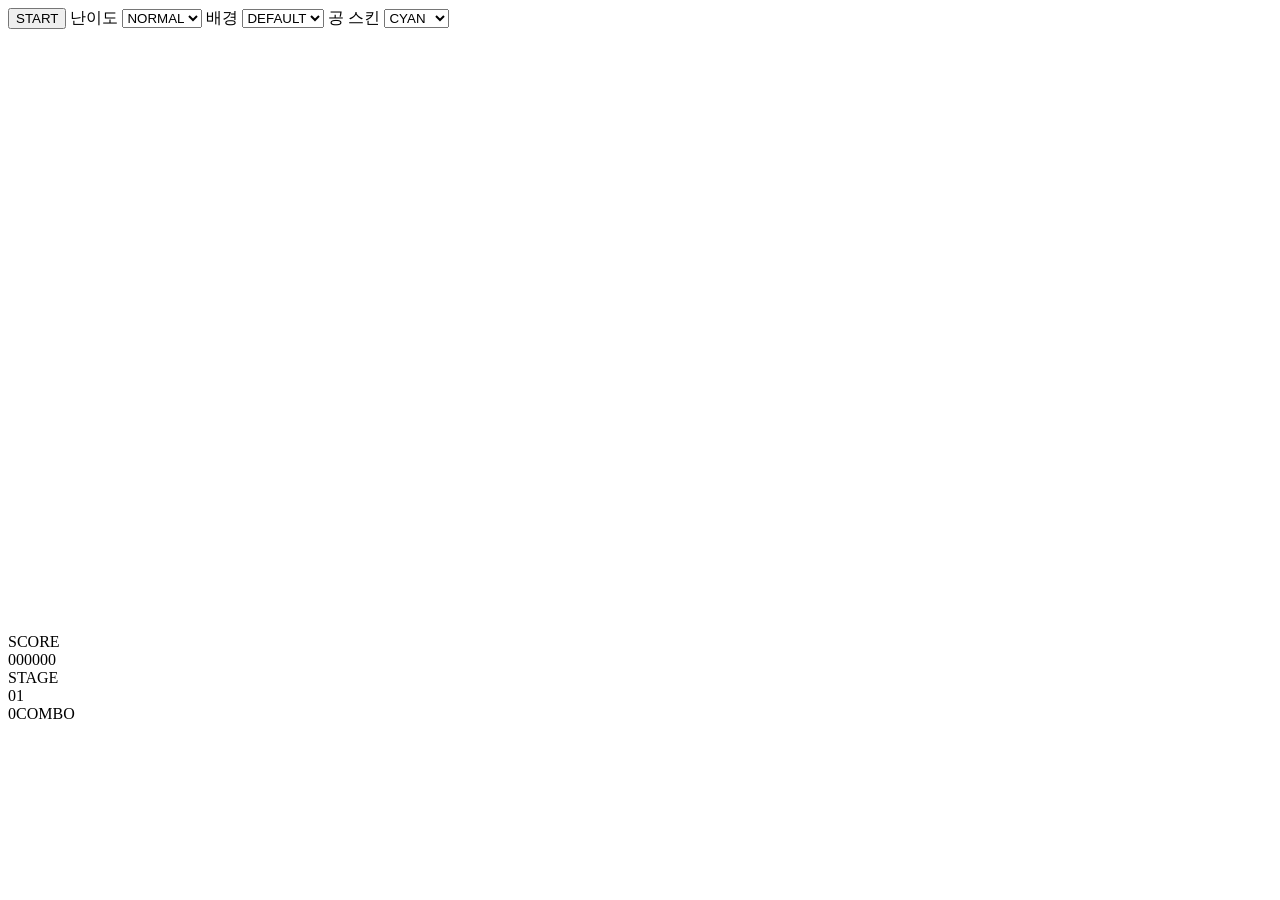
==== code/project.html @ c136174c "Add initial HTML structure for rhythm game" ====
<!DOCTYPE html>
<html lang="ko">
<head>
    <meta charset="UTF-8">
    <title>리듬 벽돌깨기</title>
    <link href="https://fonts.googleapis.com/css2?family=Orbitron:wght@400..900&display=swap" rel="stylesheet">
    <link rel="stylesheet" href="style.css">
    <script src="script.js" defer></script>
</head>
<body class="theme-default">

    <div class="scanline-filter"></div>

    <!-- 상단 컨트롤 패널: 시작 버튼 + 난이도/환경 설정 -->
    <div class="top-panel">
        <div class="control-panel">
            <button id="btn-start">START</button>

            <label>
                난이도
                <select id="sel-difficulty">
                    <option value="easy">EASY</option>
                    <option value="normal" selected>NORMAL</option>
                    <option value="hard">HARD</option>
                </select>
            </label>

            <label>
                배경
                <select id="sel-background">
                    <option value="default" selected>DEFAULT</option>
                    <option value="dark">DARK</option>
                    <option value="neon">NEON</option>
                </select>
            </label>

            <label>
                공 스킨
                <select id="sel-ball">
                    <option value="cyan" selected>CYAN</option>
                    <option value="white">WHITE</option>
                </select>
            </label>
        </div>
    </div>

    <div class="container">
        <div class="hp-guage-slot">
            <div class="hp-gauge-fill"></div>
        </div>
        <div class="play-screen">
            <canvas class="canvas" width="500" height="600"></canvas>
            <div class="judgement-text"></div>
        </div>
        <div class="panel">
            <div class="info-label">SCORE</div>
            <div class="score-box">000000</div>
            
            <div class="info-label">STAGE</div>
            <div class="stage-box">01</div>
            
            <div class="combo-box">0<span>COMBO</span></div>
        </div>
    </div>
</body>
</html>
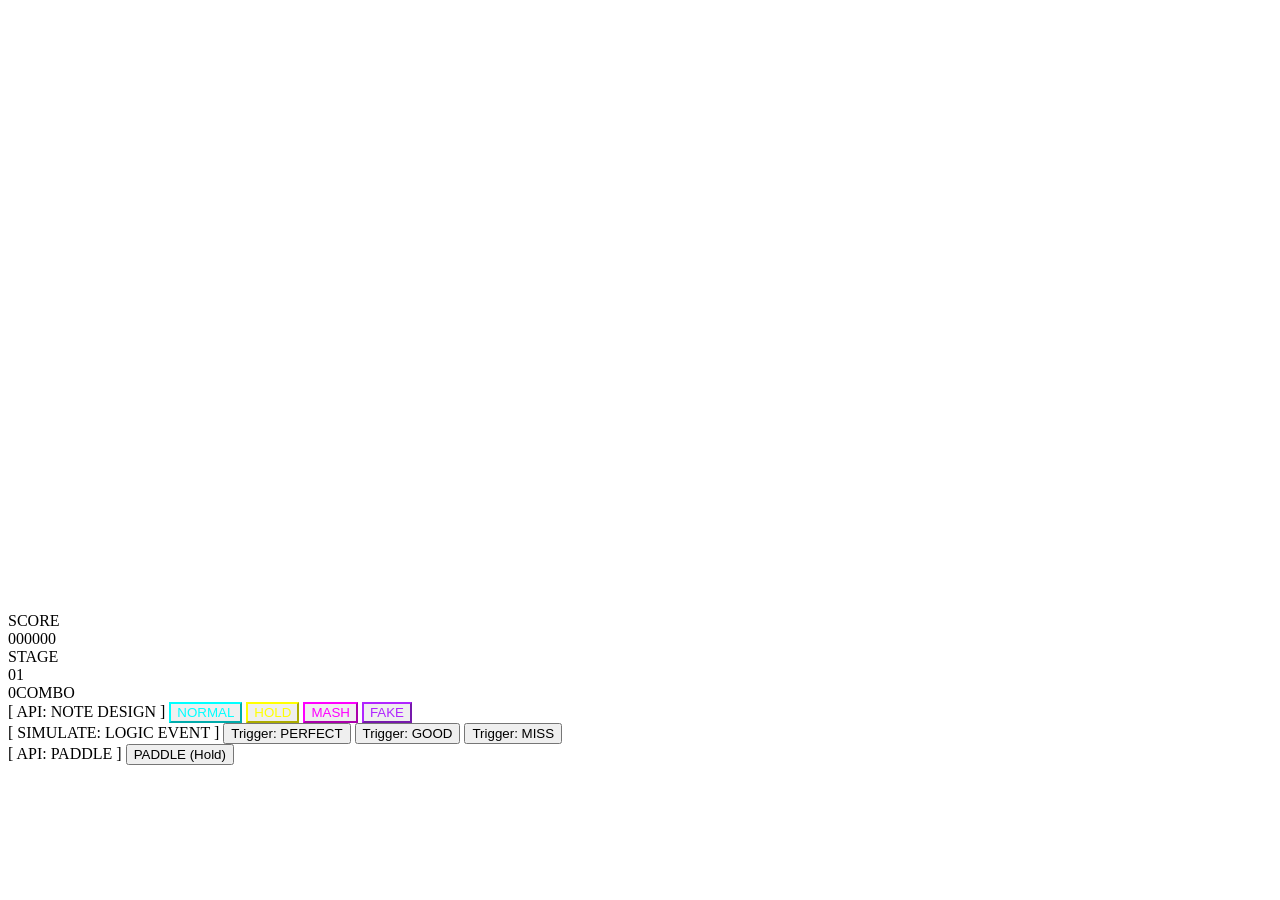
==== commit e9afd00e: "Refactor HTML" ====
--- a/code/project.html
+++ b/code/project.html
@@ -4,45 +4,12 @@
     <meta charset="UTF-8">
     <title>리듬 벽돌깨기</title>
     <link href="https://fonts.googleapis.com/css2?family=Orbitron:wght@400..900&display=swap" rel="stylesheet">
-    <link rel="stylesheet" href="style.css">
-    <script src="script.js" defer></script>
+    <link rel="stylesheet" href="new.css">
+    <script src="new.js"></script>
 </head>
-<body class="theme-default">
+<body>
 
     <div class="scanline-filter"></div>
-
-    <!-- 상단 컨트롤 패널: 시작 버튼 + 난이도/환경 설정 -->
-    <div class="top-panel">
-        <div class="control-panel">
-            <button id="btn-start">START</button>
-
-            <label>
-                난이도
-                <select id="sel-difficulty">
-                    <option value="easy">EASY</option>
-                    <option value="normal" selected>NORMAL</option>
-                    <option value="hard">HARD</option>
-                </select>
-            </label>
-
-            <label>
-                배경
-                <select id="sel-background">
-                    <option value="default" selected>DEFAULT</option>
-                    <option value="dark">DARK</option>
-                    <option value="neon">NEON</option>
-                </select>
-            </label>
-
-            <label>
-                공 스킨
-                <select id="sel-ball">
-                    <option value="cyan" selected>CYAN</option>
-                    <option value="white">WHITE</option>
-                </select>
-            </label>
-        </div>
-    </div>
 
     <div class="container">
         <div class="hp-guage-slot">
@@ -62,5 +29,34 @@
             <div class="combo-box">0<span>COMBO</span></div>
         </div>
     </div>
+
+    <div class="dev-console">
+        <div class="dev-group">
+            <span class="dev-title">[ API: NOTE DESIGN ]</span>
+            <button onclick="uiSetNoteState('normal')" style="border-color: #00ffff; color: #00ffff;">NORMAL</button>
+            <button onclick="uiSetNoteState('hold', 160)" style="border-color: #ffff00; color: #ffff00;">HOLD</button>
+            <button onclick="uiSetNoteState('mash', 180)" style="border-color: #ff00ff; color: #ff00ff;">MASH</button>
+            <button onclick="uiSetNoteState('fake')" style="border-color: #b026ff; color: #b026ff;">FAKE</button>
+        </div>
+        <div class="dev-group">
+            <span class="dev-title">[ SIMULATE: LOGIC EVENT ]</span>
+            <button onclick="simulateHit('perfect')">Trigger: PERFECT</button>
+            <button onclick="simulateHit('good')">Trigger: GOOD</button>
+            <button onclick="simulateHit('miss')">Trigger: MISS</button>
+        </div>
+        <div class="dev-group">
+            <span class="dev-title">[ API: PADDLE ]</span>
+            <button onmousedown="uiSetPaddleActive(true)" onmouseup="uiSetPaddleActive(false)">PADDLE (Hold)</button>
+        </div>
+    </div>
+
+    <script>
+        // 디버그 콘솔 시뮬레이터 버튼이 실제 인게임 코어 데이터와 연동되도록 바인딩
+        function simulateHit(judgement) {
+            if (typeof window.triggerSimulatedJudge === 'function') {
+                window.triggerSimulatedJudge(judgement);
+            }
+        }
+    </script>
 </body>
 </html>
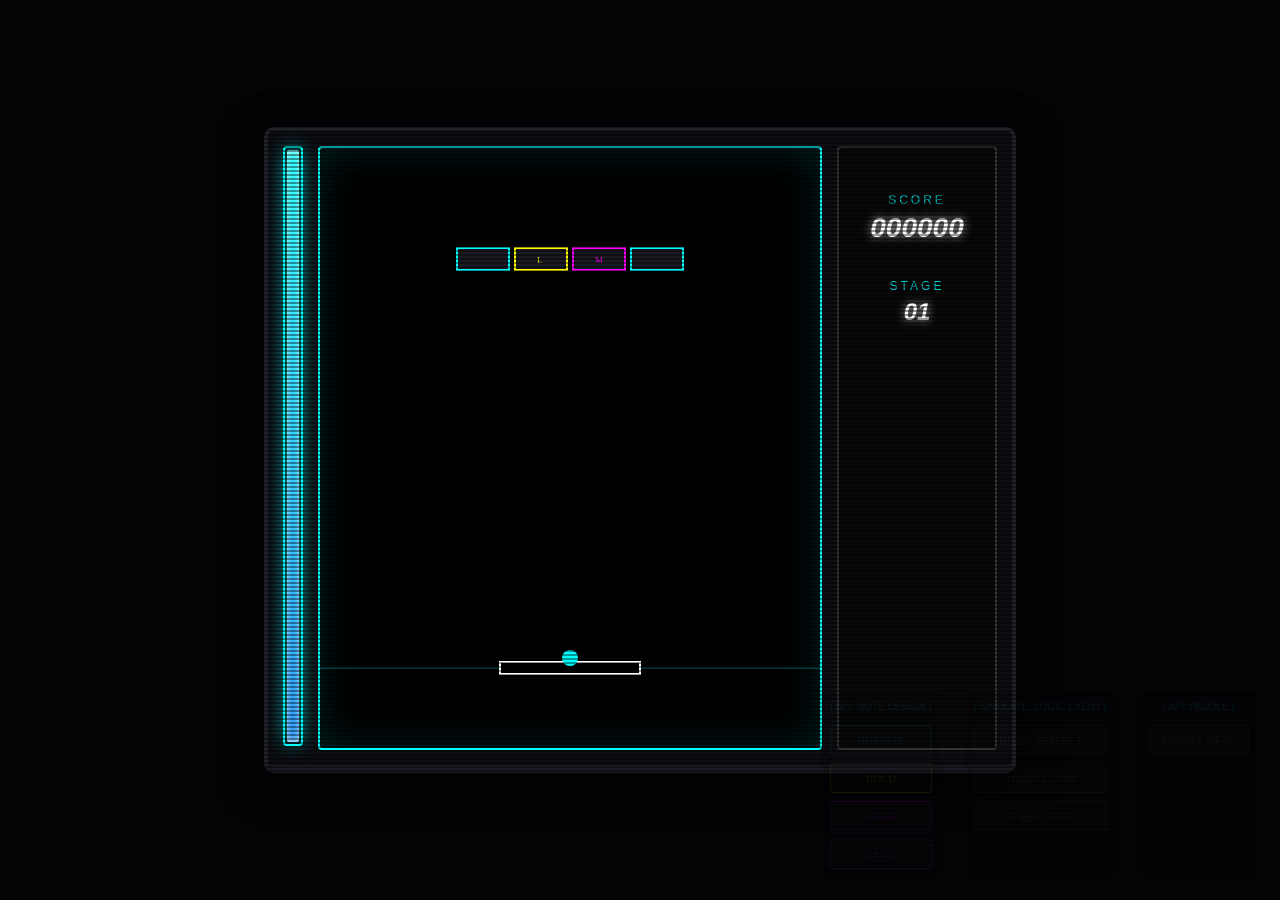
==== commit 7843b944: "file name correction" ====
--- a/code/project.html
+++ b/code/project.html
@@ -4,8 +4,8 @@
     <meta charset="UTF-8">
     <title>리듬 벽돌깨기</title>
     <link href="https://fonts.googleapis.com/css2?family=Orbitron:wght@400..900&display=swap" rel="stylesheet">
-    <link rel="stylesheet" href="new.css">
-    <script src="new.js"></script>
+    <link rel="stylesheet" href="style.css">
+    <script src="script.js"></script>
 </head>
 <body>
 
--- a/code/style.css
+++ b/code/style.css
@@ -0,0 +1,222 @@
+body {
+    background-color: #050508;
+    color: #ffffff;
+    font-family: 'Orbitron', sans-serif;
+    display: flex;
+    align-items: center;
+    justify-content: center;
+    min-height: 100vh;
+    margin: 0;
+    user-select: none;
+    overflow: hidden;
+    position: relative;
+}
+
+/* 스캔라인 효과 */
+.scanline-filter {
+    position: absolute;
+    top: 0;
+    left: 0;
+    width: 100vw;
+    height: 100vh;
+    background: linear-gradient(transparent 50%, rgba(0, 0, 0, 0.4) 50%);
+    background-size: 100% 4px;
+    z-index: 999;
+    pointer-events: none;
+}
+
+/* 게임 컨테이너 */
+.container {
+    display: flex;
+    align-items: stretch;
+    background-color: #0d0d12;
+    padding: 15px;
+    border: 4px solid #22222a;
+    border-bottom: 8px solid #1a1a22;
+    border-radius: 10px;
+    box-shadow: 0 10px 40px rgba(0, 0, 0, 0.8);
+    gap: 15px;
+    z-index: 10;
+}
+
+/* 좌측 체력 게이지 슬롯 */
+.hp-guage-slot {
+    width: 20px;
+    height: 600px;
+    background-color: #000000;
+    border: 2px solid #00ffff;
+    border-radius: 4px;
+    display: flex;
+    align-items: flex-end;
+    padding: 2px;
+    box-sizing: border-box;
+    transition: border-color 0.3s;
+}
+
+/* 5. 차오르는 실시간 체력바 */
+.hp-gauge-fill {
+    width: 100%;
+    height: 100%;
+    border-radius: 2px;
+    background: linear-gradient(180deg, #00ffff 0%, #0088ff 100%);
+    box-shadow: 0 0 20px #00ffff, inset 0 0 10px #ffffff;
+    transition: height 0.15s ease-out, background 0.3s, box-shadow 0.3s;
+}
+
+/* 중앙 메인 플레이 스크린 화면 */
+.play-screen {
+    position: relative;
+    width: 500px;
+    height: 600px;
+    background-color: #000000;
+    border: 2px solid #00ffff;
+    box-shadow: inset 0 0 40px rgba(0, 255, 255, 0.15);
+    display: flex;
+    flex-direction: column;
+    align-items: center;
+    overflow: hidden;
+    border-radius: 4px;
+    transition: border-color 0.3s, box-shadow 0.3s;
+}
+
+.canvas {
+    display: block;
+}
+
+/* 인게임 판정 문구 */
+.judgement-text {
+    position: absolute;
+    top: 35%;
+    width: 100%;
+    text-align: center;
+    font-size: 55px;
+    font-style: italic;
+    font-weight: 900;
+    opacity: 0;
+    pointer-events: none;
+    letter-spacing: 8px;
+    z-index: 30;
+}
+
+.judge-perfect {
+    color: #00ffff;
+    text-shadow: 0 0 15px #00ffff, 0 0 30px rgba(0, 255, 255, 0.8);
+}
+
+.judge-miss {
+    color: #ff0055;
+    text-shadow: 0 0 15px #ff0055, 0 0 30px rgba(255, 0, 85, 0.8);
+}
+
+.judge-good {
+    color: #ffcc00;
+    text-shadow: 0 0 15px #ffcc00, 0 0 30px rgba(255, 204, 0, 0.6);
+}
+
+/* 우측 대시보드 패널 */
+.panel {
+    width: 160px;
+    background-color: #08080a;
+    border: 2px solid #333333;
+    border-radius: 4px;
+    display: flex;
+    flex-direction: column;
+    align-items: center;
+    padding: 40px 10px 20px 10px;
+    box-sizing: border-box;
+}
+
+.combo-box { 
+    font-size: 45px;
+    font-style: italic;
+    font-weight: 900;
+    color: #ff00ff;
+    text-shadow: 0 0 15px #ff00ff;
+    margin-top: 30px;
+    opacity: 0;
+    text-align: center;
+}
+
+.combo-box span {
+    font-size: 14px;
+    color: #ffffff;
+    letter-spacing: 4px;
+    display: block;
+    margin-top: 5px;
+    text-shadow: 0 0 5px #ffffff;
+}
+
+.info-label {
+    font-size: 12px;
+    color: #00ffff;
+    letter-spacing: 3px;
+    margin: 5px 0;
+    opacity: 0.8;
+}
+
+.score-box {
+    font-size: 28px;
+    font-style: italic;
+    font-weight: 900;
+    color: #ffffff;
+    text-shadow: 0 0 10px rgba(255, 255, 255, 0.8);
+    margin-bottom: 30px;
+}
+
+.stage-box {
+    font-size: 24px;
+    font-weight: 900;
+    font-style: italic;
+    color: #ffffff;
+    text-shadow: 0 0 10px rgba(255, 255, 255, 0.8);
+}
+
+/* 디버그 전용 콘솔 */
+.dev-console {
+    position: absolute;
+    bottom: 20px;
+    right: 20px;
+    display: flex;
+    gap: 20px;
+    z-index: 100;
+    opacity: 0.08;
+    transition: opacity 0.3s;
+}
+
+.dev-console:hover {
+    opacity: 1;
+}
+
+.dev-group {
+    display: flex;
+    flex-direction: column;
+    gap: 8px;
+    background: rgba(0, 0, 0, 0.8);
+    border: 1px solid #333;
+    padding: 10px;
+    border-radius: 5px;
+}
+
+.dev-title {
+    font-size: 10px;
+    color: #00ffff;
+    text-align: center;
+    margin-bottom: 5px;
+}
+
+.dev-console button {
+    background-color: #111;
+    color: #888;
+    border: 1px solid #444;
+    padding: 8px 12px;
+    cursor: pointer;
+    font-family: 'Orbitron';
+    font-size: 11px;
+    border-radius: 3px;
+}
+
+.dev-console button:hover {
+    background-color: #333;
+    color: #fff;
+    border-color: #00ffff;
+}
